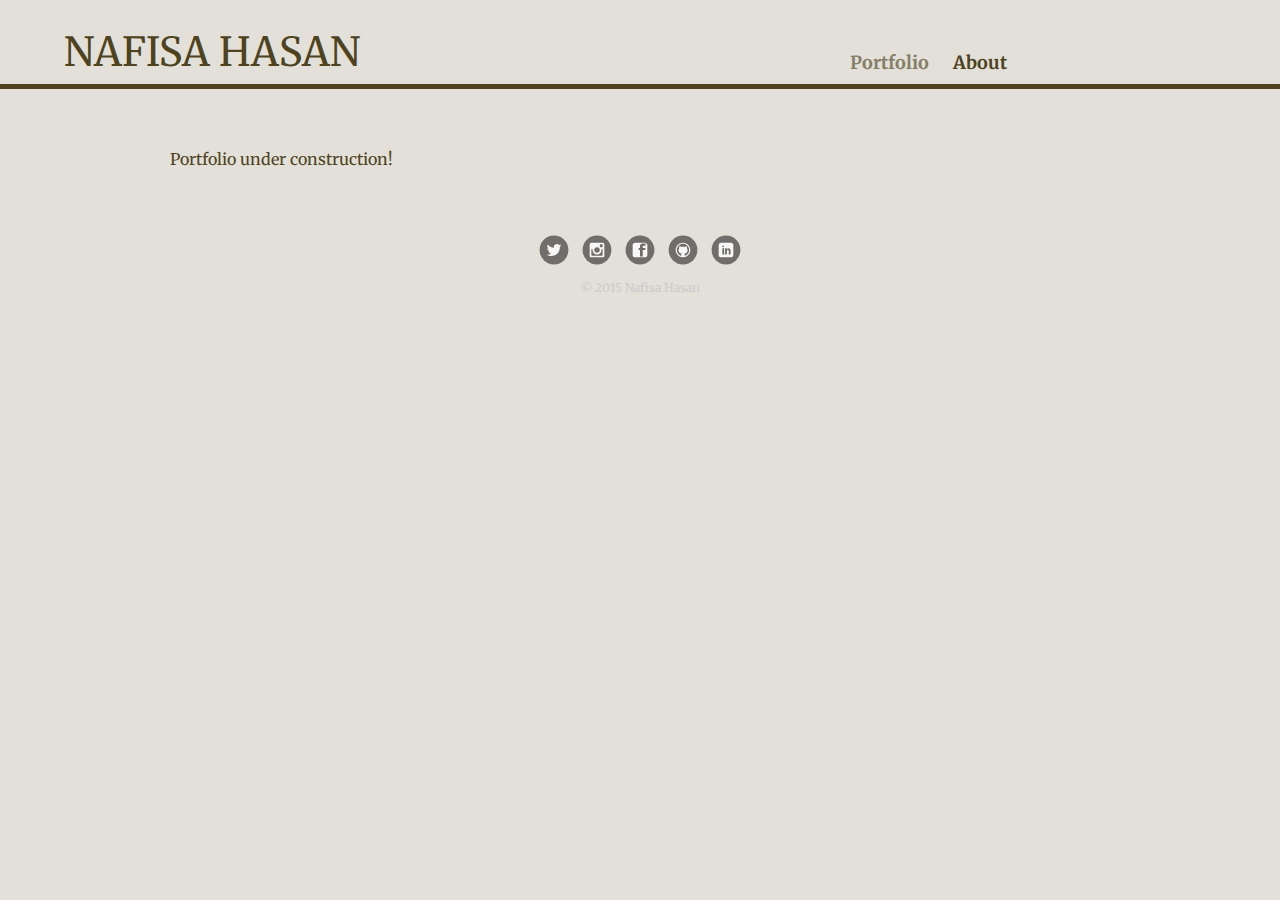
==== index.html @ 4e42acb0 "Personal Website" ====
<!DOCTYPE html>
<html>
	<head>
		<meta charset="utf-8">
		<title>Nafisa Hasan</title>
		<link rel="stylesheet" href="css/normalize.css">
		<link href='http://fonts.googleapis.com/css?family=Merriweather' rel='stylesheet' type='text/css'>
		<link rel="stylesheet" href="css/main.css">
		<link rel="stylesheet" href="css/responsive.css">
		<meta name="viewport" content="width=device-width, initial-scale=1.0">
	</head>
	<body>
		<header>
			<a href="index.html" id="logo">
				<h1>NAFISA HASAN</h1>
			</a>
			<nav>
				<ul>
					<li><a href="index.html" class="selected">Portfolio</a></li>
					<li><a href="about.html" class="hover-color">About</a></li>
				</ul>

			</nav>


		</header>
		<div id="wrapper">
		<section>
			<p>Portfolio under construction!</p>
		</section>
		<footer>
			<a href="http://twitter.com/ficklestt"><img src="img/twitter.svg" alt="Twitter logo" class="social-icon"></a>
			<a href="http://instagram.com/ficklest"><img src="img/instagram.svg" alt="Instagram logo" class="social-icon"></a>
			<a href="http://facebook.com/nafisahasan"><img src="img/facebook-square.svg" alt="Facebook logo" class="social-icon"></a>
			<a href="http://github.com/nafisahasan"><img src="img/github.svg" class="social-icon" alt="Github logo"></a>
			<a href="http://linkedin.com/pub/nafisa-hasan/87/929/153"><img src="img/linkedin.svg" class="social-icon" alt="Linkedin logo"></a>
			
			<p>&copy; 2015 Nafisa Hasan</p>
		</footer>
	</div>
	</body>
</html>
---- css/main.css ----
/*************** 
GENERAL
**************/

/* font for page */

body {
	font-family: 'Merriweather', serif;
}

#wrapper {
	max-width:  940px;
	margin: 0 auto;
	padding:  0 5%;
}

/* links */

a {
	text-decoration: none;
	color: #716D6A;
}

img {
	max-width: 100%;
}


h3 {
	margin: 0 0 1em 0;
}

ul  {
	list-style: none;
}


/*************** 
HEADING
**************/

header {
	float: left;
	margin: 0 0 30px 0;
	padding: 5px 0 0 0;
	width: 100%;
}

#logo {
	margin: 0;
	text-align: center;
}

h1 {
  font-family: 'Merriweather', sans-serif;
  margin: 15px 0;
  font-size: 1.75em;
  font-weight: normal;
  line-height: 0.8em;
}


/*************** 
NAVIGATION
**************/

nav {
  text-align: center;
  padding: 10px 0;
  margin: 20px 0 0;
}

nav ul {
	list-style:  none;
	margin: 0 10px;
	padding: 0;

}

nav li {
	display: inline-block;

}

nav a {
	font-weight: bold;
	padding: 15px 10px;
}

/*************** 
FOOTER
**************/

footer {
  font-size: 0.75em;
  text-align: center;
  clear: both;
  padding-top: 50px;
  color: #ccc; 
}

.social-icon {
	width: 50px;
	height: 30px;
	margin: 0 -5px;
}

img.social-icon:hover {
	opacity: 0.6;
	filter: alpha (opacity=60); /* FOR IE8 AND EARLIER*/

}



/*************** 
PAGE: ABOUT - ask Duno about this
**************/



.profile-photo {
	display: block;
	max-width: 150px;
	margin: 0 auto 30px;
	border-radius: 100%;

}

/*************** 
PAGE: ABOUT - Contact details
**************/


.contact-section {
	list-style: none;
	padding: 0;
	margin: 0;
	font-size: 0.9em;
}

.contact-section a {
	display: block;
	min-height: 20px;
	background-repeat: no-repeat;
	background-size: 20px 20px;
	padding: 0 0 0 30px;
	margin: 0 0 10px;

}

.contact-section li.mail a {
	background-image: url('../img/mail.png');
}

.contact-section li.twitter a {
	background-image: url('../img/twitter.png');
}

.contact-skills {
	padding: 0;

}

.skills {
	width: 20px;
	height: 15px;

}



/*************** 
COLORS
**************/

body {
	background-color: #e2e0d9;
	color: #4e431e;
}


header {
	background: #e2e0d9;
	border-color: #ccc8bc;
}


/* logo text */
h1 {
	color: #4e431e;
}


/* nav */
nav {
	background: #e2e0d9;
}

/* nav links*/
nav a, nav a:visited {
	color: #4e431e;

}

/* selected nav links*/
nav a.selected, nav a:hover {
	color: #847E67;

}
---- css/responsive.css ----
@media screen and (min-width: 660px) {
  /*************** 
  HEADER
  **************/
  nav {
    background: none;
    float: right;
    font-size: 1.125em;
    margin-right: 5%;
    width: 45%;
  }
  
  #logo {
    float: left;
    margin-left: 5%;
    text-align: left;
    width: 45%;
  }
  
  h1 {
    font-size: 2.5em;
  }
  
  header {
    border-bottom: 5px solid #4e431e;;
    margin-bottom: 60px;
  }
}
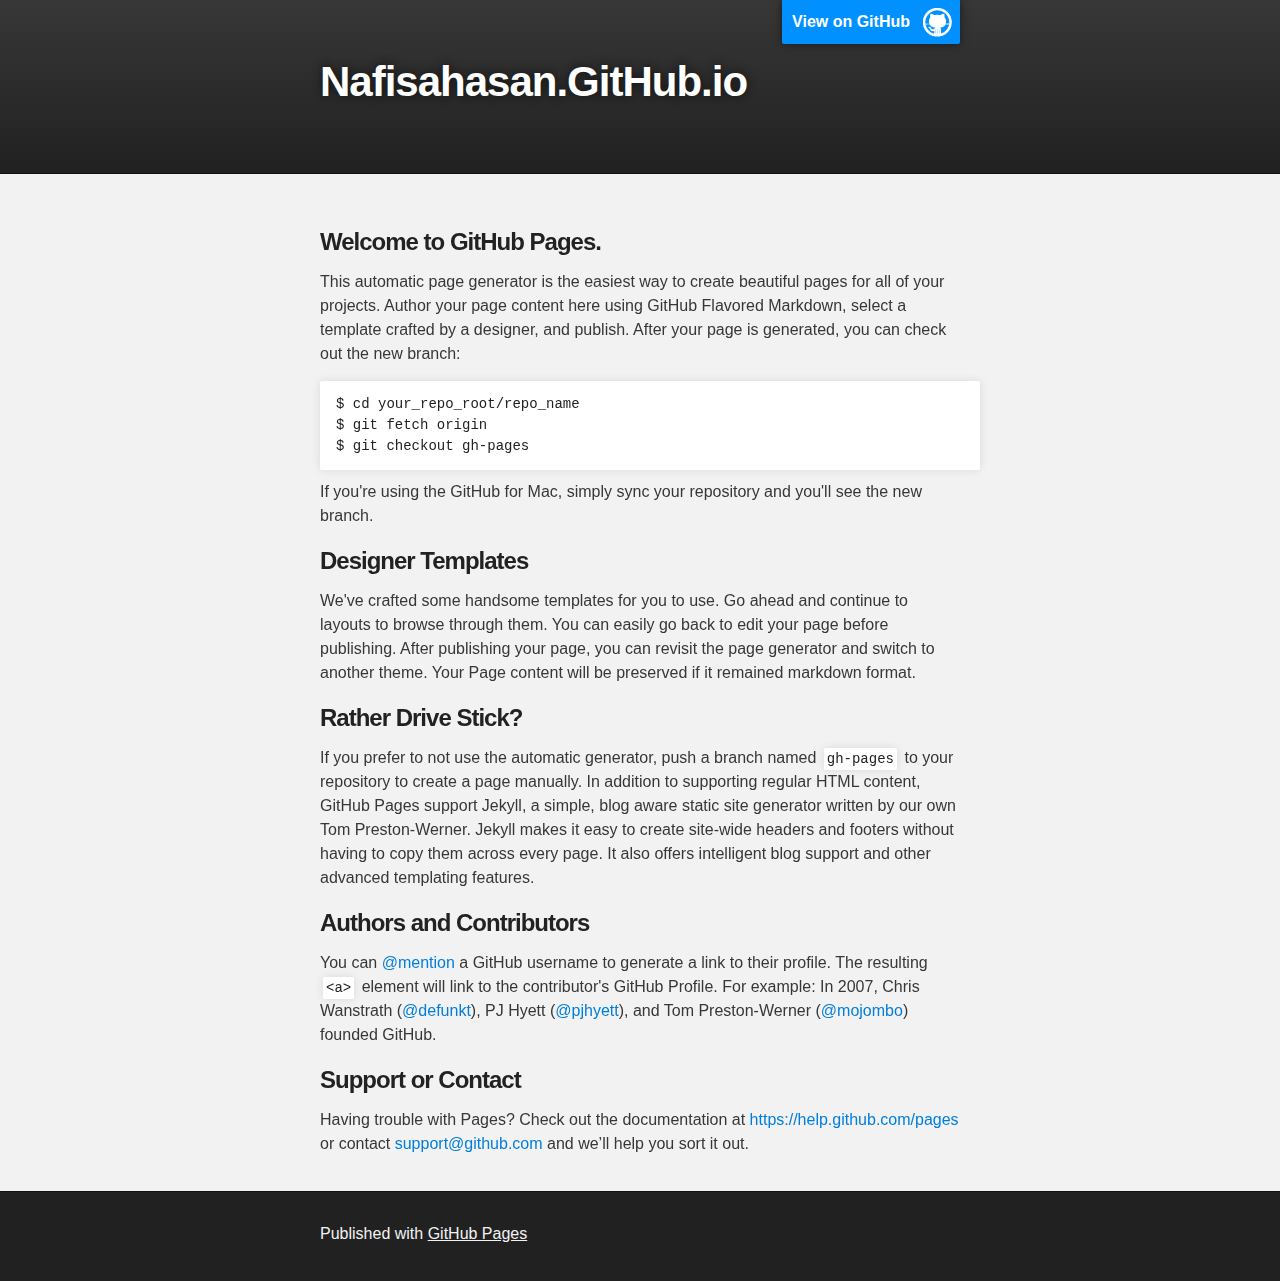
==== commit 76871fd3: "Replace master branch with page content via GitHub" ====
--- a/index.html
+++ b/index.html
@@ -1,42 +1,74 @@
 <!DOCTYPE html>
 <html>
-	<head>
-		<meta charset="utf-8">
-		<title>Nafisa Hasan</title>
-		<link rel="stylesheet" href="css/normalize.css">
-		<link href='http://fonts.googleapis.com/css?family=Merriweather' rel='stylesheet' type='text/css'>
-		<link rel="stylesheet" href="css/main.css">
-		<link rel="stylesheet" href="css/responsive.css">
-		<meta name="viewport" content="width=device-width, initial-scale=1.0">
-	</head>
-	<body>
-		<header>
-			<a href="index.html" id="logo">
-				<h1>NAFISA HASAN</h1>
-			</a>
-			<nav>
-				<ul>
-					<li><a href="index.html" class="selected">Portfolio</a></li>
-					<li><a href="about.html" class="hover-color">About</a></li>
-				</ul>
 
-			</nav>
+  <head>
+    <meta charset='utf-8'>
+    <meta http-equiv="X-UA-Compatible" content="chrome=1">
+    <meta name="description" content="Nafisahasan.GitHub.io : ">
 
+    <link rel="stylesheet" type="text/css" media="screen" href="stylesheets/stylesheet.css">
 
-		</header>
-		<div id="wrapper">
-		<section>
-			<p>Portfolio under construction!</p>
-		</section>
-		<footer>
-			<a href="http://twitter.com/ficklestt"><img src="img/twitter.svg" alt="Twitter logo" class="social-icon"></a>
-			<a href="http://instagram.com/ficklest"><img src="img/instagram.svg" alt="Instagram logo" class="social-icon"></a>
-			<a href="http://facebook.com/nafisahasan"><img src="img/facebook-square.svg" alt="Facebook logo" class="social-icon"></a>
-			<a href="http://github.com/nafisahasan"><img src="img/github.svg" class="social-icon" alt="Github logo"></a>
-			<a href="http://linkedin.com/pub/nafisa-hasan/87/929/153"><img src="img/linkedin.svg" class="social-icon" alt="Linkedin logo"></a>
-			
-			<p>&copy; 2015 Nafisa Hasan</p>
-		</footer>
-	</div>
-	</body>
+    <title>Nafisahasan.GitHub.io</title>
+  </head>
+
+  <body>
+
+    <!-- HEADER -->
+    <div id="header_wrap" class="outer">
+        <header class="inner">
+          <a id="forkme_banner" href="https://github.com/nafisahasan">View on GitHub</a>
+
+          <h1 id="project_title">Nafisahasan.GitHub.io</h1>
+          <h2 id="project_tagline"></h2>
+
+        </header>
+    </div>
+
+    <!-- MAIN CONTENT -->
+    <div id="main_content_wrap" class="outer">
+      <section id="main_content" class="inner">
+        <h3>
+<a id="welcome-to-github-pages" class="anchor" href="#welcome-to-github-pages" aria-hidden="true"><span class="octicon octicon-link"></span></a>Welcome to GitHub Pages.</h3>
+
+<p>This automatic page generator is the easiest way to create beautiful pages for all of your projects. Author your page content here using GitHub Flavored Markdown, select a template crafted by a designer, and publish. After your page is generated, you can check out the new branch:</p>
+
+<pre><code>$ cd your_repo_root/repo_name
+$ git fetch origin
+$ git checkout gh-pages
+</code></pre>
+
+<p>If you're using the GitHub for Mac, simply sync your repository and you'll see the new branch.</p>
+
+<h3>
+<a id="designer-templates" class="anchor" href="#designer-templates" aria-hidden="true"><span class="octicon octicon-link"></span></a>Designer Templates</h3>
+
+<p>We've crafted some handsome templates for you to use. Go ahead and continue to layouts to browse through them. You can easily go back to edit your page before publishing. After publishing your page, you can revisit the page generator and switch to another theme. Your Page content will be preserved if it remained markdown format.</p>
+
+<h3>
+<a id="rather-drive-stick" class="anchor" href="#rather-drive-stick" aria-hidden="true"><span class="octicon octicon-link"></span></a>Rather Drive Stick?</h3>
+
+<p>If you prefer to not use the automatic generator, push a branch named <code>gh-pages</code> to your repository to create a page manually. In addition to supporting regular HTML content, GitHub Pages support Jekyll, a simple, blog aware static site generator written by our own Tom Preston-Werner. Jekyll makes it easy to create site-wide headers and footers without having to copy them across every page. It also offers intelligent blog support and other advanced templating features.</p>
+
+<h3>
+<a id="authors-and-contributors" class="anchor" href="#authors-and-contributors" aria-hidden="true"><span class="octicon octicon-link"></span></a>Authors and Contributors</h3>
+
+<p>You can <a href="https://github.com/blog/821" class="user-mention">@mention</a> a GitHub username to generate a link to their profile. The resulting <code>&lt;a&gt;</code> element will link to the contributor's GitHub Profile. For example: In 2007, Chris Wanstrath (<a href="https://github.com/defunkt" class="user-mention">@defunkt</a>), PJ Hyett (<a href="https://github.com/pjhyett" class="user-mention">@pjhyett</a>), and Tom Preston-Werner (<a href="https://github.com/mojombo" class="user-mention">@mojombo</a>) founded GitHub.</p>
+
+<h3>
+<a id="support-or-contact" class="anchor" href="#support-or-contact" aria-hidden="true"><span class="octicon octicon-link"></span></a>Support or Contact</h3>
+
+<p>Having trouble with Pages? Check out the documentation at <a href="https://help.github.com/pages">https://help.github.com/pages</a> or contact <a href="mailto:support@github.com">support@github.com</a> and we’ll help you sort it out.</p>
+      </section>
+    </div>
+
+    <!-- FOOTER  -->
+    <div id="footer_wrap" class="outer">
+      <footer class="inner">
+        <p>Published with <a href="https://pages.github.com">GitHub Pages</a></p>
+      </footer>
+    </div>
+
+    
+
+  </body>
 </html>
--- a/stylesheets/stylesheet.css
+++ b/stylesheets/stylesheet.css
@@ -0,0 +1,425 @@
+/*******************************************************************************
+Slate Theme for GitHub Pages
+by Jason Costello, @jsncostello
+*******************************************************************************/
+
+@import url(github-light.css);
+
+/*******************************************************************************
+MeyerWeb Reset
+*******************************************************************************/
+
+html, body, div, span, applet, object, iframe,
+h1, h2, h3, h4, h5, h6, p, blockquote, pre,
+a, abbr, acronym, address, big, cite, code,
+del, dfn, em, img, ins, kbd, q, s, samp,
+small, strike, strong, sub, sup, tt, var,
+b, u, i, center,
+dl, dt, dd, ol, ul, li,
+fieldset, form, label, legend,
+table, caption, tbody, tfoot, thead, tr, th, td,
+article, aside, canvas, details, embed,
+figure, figcaption, footer, header, hgroup,
+menu, nav, output, ruby, section, summary,
+time, mark, audio, video {
+  margin: 0;
+  padding: 0;
+  border: 0;
+  font: inherit;
+  vertical-align: baseline;
+}
+
+/* HTML5 display-role reset for older browsers */
+article, aside, details, figcaption, figure,
+footer, header, hgroup, menu, nav, section {
+  display: block;
+}
+
+ol, ul {
+  list-style: none;
+}
+
+table {
+  border-collapse: collapse;
+  border-spacing: 0;
+}
+
+/*******************************************************************************
+Theme Styles
+*******************************************************************************/
+
+body {
+  box-sizing: border-box;
+  color:#373737;
+  background: #212121;
+  font-size: 16px;
+  font-family: 'Myriad Pro', Calibri, Helvetica, Arial, sans-serif;
+  line-height: 1.5;
+  -webkit-font-smoothing: antialiased;
+}
+
+h1, h2, h3, h4, h5, h6 {
+  margin: 10px 0;
+  font-weight: 700;
+  color:#222222;
+  font-family: 'Lucida Grande', 'Calibri', Helvetica, Arial, sans-serif;
+  letter-spacing: -1px;
+}
+
+h1 {
+  font-size: 36px;
+  font-weight: 700;
+}
+
+h2 {
+  padding-bottom: 10px;
+  font-size: 32px;
+  background: url('../images/bg_hr.png') repeat-x bottom;
+}
+
+h3 {
+  font-size: 24px;
+}
+
+h4 {
+  font-size: 21px;
+}
+
+h5 {
+  font-size: 18px;
+}
+
+h6 {
+  font-size: 16px;
+}
+
+p {
+  margin: 10px 0 15px 0;
+}
+
+footer p {
+  color: #f2f2f2;
+}
+
+a {
+  text-decoration: none;
+  color: #007edf;
+  text-shadow: none;
+
+  transition: color 0.5s ease;
+  transition: text-shadow 0.5s ease;
+  -webkit-transition: color 0.5s ease;
+  -webkit-transition: text-shadow 0.5s ease;
+  -moz-transition: color 0.5s ease;
+  -moz-transition: text-shadow 0.5s ease;
+  -o-transition: color 0.5s ease;
+  -o-transition: text-shadow 0.5s ease;
+  -ms-transition: color 0.5s ease;
+  -ms-transition: text-shadow 0.5s ease;
+}
+
+a:hover, a:focus {text-decoration: underline;}
+
+footer a {
+  color: #F2F2F2;
+  text-decoration: underline;
+}
+
+em {
+  font-style: italic;
+}
+
+strong {
+  font-weight: bold;
+}
+
+img {
+  position: relative;
+  margin: 0 auto;
+  max-width: 739px;
+  padding: 5px;
+  margin: 10px 0 10px 0;
+  border: 1px solid #ebebeb;
+
+  box-shadow: 0 0 5px #ebebeb;
+  -webkit-box-shadow: 0 0 5px #ebebeb;
+  -moz-box-shadow: 0 0 5px #ebebeb;
+  -o-box-shadow: 0 0 5px #ebebeb;
+  -ms-box-shadow: 0 0 5px #ebebeb;
+}
+
+p img {
+  display: inline;
+  margin: 0;
+  padding: 0;
+  vertical-align: middle;
+  text-align: center;
+  border: none;
+}
+
+pre, code {
+  width: 100%;
+  color: #222;
+  background-color: #fff;
+
+  font-family: Monaco, "Bitstream Vera Sans Mono", "Lucida Console", Terminal, monospace;
+  font-size: 14px;
+
+  border-radius: 2px;
+  -moz-border-radius: 2px;
+  -webkit-border-radius: 2px;
+}
+
+pre {
+  width: 100%;
+  padding: 10px;
+  box-shadow: 0 0 10px rgba(0,0,0,.1);
+  overflow: auto;
+}
+
+code {
+  padding: 3px;
+  margin: 0 3px;
+  box-shadow: 0 0 10px rgba(0,0,0,.1);
+}
+
+pre code {
+  display: block;
+  box-shadow: none;
+}
+
+blockquote {
+  color: #666;
+  margin-bottom: 20px;
+  padding: 0 0 0 20px;
+  border-left: 3px solid #bbb;
+}
+
+
+ul, ol, dl {
+  margin-bottom: 15px
+}
+
+ul {
+  list-style-position: inside;
+  list-style: disc;
+  padding-left: 20px;
+}
+
+ol {
+  list-style-position: inside;
+  list-style: decimal;
+  padding-left: 20px;
+}
+
+dl dt {
+  font-weight: bold;
+}
+
+dl dd {
+  padding-left: 20px;
+  font-style: italic;
+}
+
+dl p {
+  padding-left: 20px;
+  font-style: italic;
+}
+
+hr {
+  height: 1px;
+  margin-bottom: 5px;
+  border: none;
+  background: url('../images/bg_hr.png') repeat-x center;
+}
+
+table {
+  border: 1px solid #373737;
+  margin-bottom: 20px;
+  text-align: left;
+ }
+
+th {
+  font-family: 'Lucida Grande', 'Helvetica Neue', Helvetica, Arial, sans-serif;
+  padding: 10px;
+  background: #373737;
+  color: #fff;
+ }
+
+td {
+  padding: 10px;
+  border: 1px solid #373737;
+ }
+
+form {
+  background: #f2f2f2;
+  padding: 20px;
+}
+
+/*******************************************************************************
+Full-Width Styles
+*******************************************************************************/
+
+.outer {
+  width: 100%;
+}
+
+.inner {
+  position: relative;
+  max-width: 640px;
+  padding: 20px 10px;
+  margin: 0 auto;
+}
+
+#forkme_banner {
+  display: block;
+  position: absolute;
+  top:0;
+  right: 10px;
+  z-index: 10;
+  padding: 10px 50px 10px 10px;
+  color: #fff;
+  background: url('../images/blacktocat.png') #0090ff no-repeat 95% 50%;
+  font-weight: 700;
+  box-shadow: 0 0 10px rgba(0,0,0,.5);
+  border-bottom-left-radius: 2px;
+  border-bottom-right-radius: 2px;
+}
+
+#header_wrap {
+  background: #212121;
+  background: -moz-linear-gradient(top, #373737, #212121);
+  background: -webkit-linear-gradient(top, #373737, #212121);
+  background: -ms-linear-gradient(top, #373737, #212121);
+  background: -o-linear-gradient(top, #373737, #212121);
+  background: linear-gradient(top, #373737, #212121);
+}
+
+#header_wrap .inner {
+  padding: 50px 10px 30px 10px;
+}
+
+#project_title {
+  margin: 0;
+  color: #fff;
+  font-size: 42px;
+  font-weight: 700;
+  text-shadow: #111 0px 0px 10px;
+}
+
+#project_tagline {
+  color: #fff;
+  font-size: 24px;
+  font-weight: 300;
+  background: none;
+  text-shadow: #111 0px 0px 10px;
+}
+
+#downloads {
+  position: absolute;
+  width: 210px;
+  z-index: 10;
+  bottom: -40px;
+  right: 0;
+  height: 70px;
+  background: url('../images/icon_download.png') no-repeat 0% 90%;
+}
+
+.zip_download_link {
+  display: block;
+  float: right;
+  width: 90px;
+  height:70px;
+  text-indent: -5000px;
+  overflow: hidden;
+  background: url(../images/sprite_download.png) no-repeat bottom left;
+}
+
+.tar_download_link {
+  display: block;
+  float: right;
+  width: 90px;
+  height:70px;
+  text-indent: -5000px;
+  overflow: hidden;
+  background: url(../images/sprite_download.png) no-repeat bottom right;
+  margin-left: 10px;
+}
+
+.zip_download_link:hover {
+  background: url(../images/sprite_download.png) no-repeat top left;
+}
+
+.tar_download_link:hover {
+  background: url(../images/sprite_download.png) no-repeat top right;
+}
+
+#main_content_wrap {
+  background: #f2f2f2;
+  border-top: 1px solid #111;
+  border-bottom: 1px solid #111;
+}
+
+#main_content {
+  padding-top: 40px;
+}
+
+#footer_wrap {
+  background: #212121;
+}
+
+
+
+/*******************************************************************************
+Small Device Styles
+*******************************************************************************/
+
+@media screen and (max-width: 480px) {
+  body {
+    font-size:14px;
+  }
+
+  #downloads {
+    display: none;
+  }
+
+  .inner {
+    min-width: 320px;
+    max-width: 480px;
+  }
+
+  #project_title {
+  font-size: 32px;
+  }
+
+  h1 {
+    font-size: 28px;
+  }
+
+  h2 {
+    font-size: 24px;
+  }
+
+  h3 {
+    font-size: 21px;
+  }
+
+  h4 {
+    font-size: 18px;
+  }
+
+  h5 {
+    font-size: 14px;
+  }
+
+  h6 {
+    font-size: 12px;
+  }
+
+  code, pre {
+    min-width: 320px;
+    max-width: 480px;
+    font-size: 11px;
+  }
+
+}
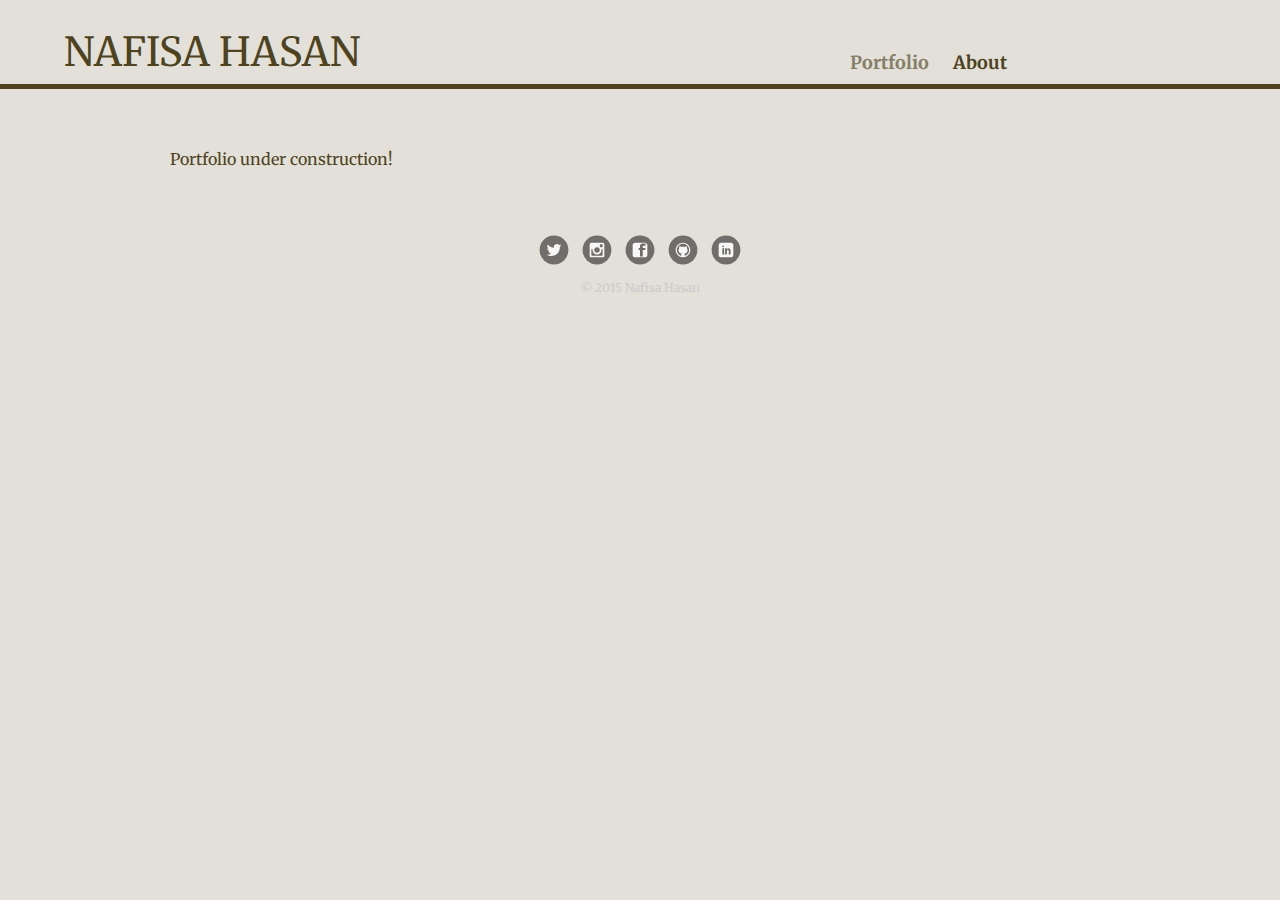
==== commit 645771f8: "Update to index.html" ====
--- a/index.html
+++ b/index.html
@@ -1,74 +1,42 @@
 <!DOCTYPE html>
 <html>
+	<head>
+		<meta charset="utf-8">
+		<title>Nafisa Hasan</title>
+		<link rel="stylesheet" href="css/normalize.css">
+		<link href='http://fonts.googleapis.com/css?family=Merriweather' rel='stylesheet' type='text/css'>
+		<link rel="stylesheet" href="css/main.css">
+		<link rel="stylesheet" href="css/responsive.css">
+		<meta name="viewport" content="width=device-width, initial-scale=1.0">
+	</head>
+	<body>
+		<header>
+			<a href="index.html" id="logo">
+				<h1>NAFISA HASAN</h1>
+			</a>
+			<nav>
+				<ul>
+					<li><a href="index.html" class="selected">Portfolio</a></li>
+					<li><a href="about.html" class="hover-color">About</a></li>
+				</ul>
 
-  <head>
-    <meta charset='utf-8'>
-    <meta http-equiv="X-UA-Compatible" content="chrome=1">
-    <meta name="description" content="Nafisahasan.GitHub.io : ">
+			</nav>
 
-    <link rel="stylesheet" type="text/css" media="screen" href="stylesheets/stylesheet.css">
 
-    <title>Nafisahasan.GitHub.io</title>
-  </head>
-
-  <body>
-
-    <!-- HEADER -->
-    <div id="header_wrap" class="outer">
-        <header class="inner">
-          <a id="forkme_banner" href="https://github.com/nafisahasan">View on GitHub</a>
-
-          <h1 id="project_title">Nafisahasan.GitHub.io</h1>
-          <h2 id="project_tagline"></h2>
-
-        </header>
-    </div>
-
-    <!-- MAIN CONTENT -->
-    <div id="main_content_wrap" class="outer">
-      <section id="main_content" class="inner">
-        <h3>
-<a id="welcome-to-github-pages" class="anchor" href="#welcome-to-github-pages" aria-hidden="true"><span class="octicon octicon-link"></span></a>Welcome to GitHub Pages.</h3>
-
-<p>This automatic page generator is the easiest way to create beautiful pages for all of your projects. Author your page content here using GitHub Flavored Markdown, select a template crafted by a designer, and publish. After your page is generated, you can check out the new branch:</p>
-
-<pre><code>$ cd your_repo_root/repo_name
-$ git fetch origin
-$ git checkout gh-pages
-</code></pre>
-
-<p>If you're using the GitHub for Mac, simply sync your repository and you'll see the new branch.</p>
-
-<h3>
-<a id="designer-templates" class="anchor" href="#designer-templates" aria-hidden="true"><span class="octicon octicon-link"></span></a>Designer Templates</h3>
-
-<p>We've crafted some handsome templates for you to use. Go ahead and continue to layouts to browse through them. You can easily go back to edit your page before publishing. After publishing your page, you can revisit the page generator and switch to another theme. Your Page content will be preserved if it remained markdown format.</p>
-
-<h3>
-<a id="rather-drive-stick" class="anchor" href="#rather-drive-stick" aria-hidden="true"><span class="octicon octicon-link"></span></a>Rather Drive Stick?</h3>
-
-<p>If you prefer to not use the automatic generator, push a branch named <code>gh-pages</code> to your repository to create a page manually. In addition to supporting regular HTML content, GitHub Pages support Jekyll, a simple, blog aware static site generator written by our own Tom Preston-Werner. Jekyll makes it easy to create site-wide headers and footers without having to copy them across every page. It also offers intelligent blog support and other advanced templating features.</p>
-
-<h3>
-<a id="authors-and-contributors" class="anchor" href="#authors-and-contributors" aria-hidden="true"><span class="octicon octicon-link"></span></a>Authors and Contributors</h3>
-
-<p>You can <a href="https://github.com/blog/821" class="user-mention">@mention</a> a GitHub username to generate a link to their profile. The resulting <code>&lt;a&gt;</code> element will link to the contributor's GitHub Profile. For example: In 2007, Chris Wanstrath (<a href="https://github.com/defunkt" class="user-mention">@defunkt</a>), PJ Hyett (<a href="https://github.com/pjhyett" class="user-mention">@pjhyett</a>), and Tom Preston-Werner (<a href="https://github.com/mojombo" class="user-mention">@mojombo</a>) founded GitHub.</p>
-
-<h3>
-<a id="support-or-contact" class="anchor" href="#support-or-contact" aria-hidden="true"><span class="octicon octicon-link"></span></a>Support or Contact</h3>
-
-<p>Having trouble with Pages? Check out the documentation at <a href="https://help.github.com/pages">https://help.github.com/pages</a> or contact <a href="mailto:support@github.com">support@github.com</a> and we’ll help you sort it out.</p>
-      </section>
-    </div>
-
-    <!-- FOOTER  -->
-    <div id="footer_wrap" class="outer">
-      <footer class="inner">
-        <p>Published with <a href="https://pages.github.com">GitHub Pages</a></p>
-      </footer>
-    </div>
-
-    
-
-  </body>
+		</header>
+		<div id="wrapper">
+		<section>
+			<p>Portfolio under construction!</p>
+		</section>
+		<footer>
+			<a href="http://twitter.com/ficklestt"><img src="img/twitter.svg" alt="Twitter logo" class="social-icon"></a>
+			<a href="http://instagram.com/ficklest"><img src="img/instagram.svg" alt="Instagram logo" class="social-icon"></a>
+			<a href="http://facebook.com/nafisahasan"><img src="img/facebook-square.svg" alt="Facebook logo" class="social-icon"></a>
+			<a href="http://github.com/nafisahasan"><img src="img/github.svg" class="social-icon" alt="Github logo"></a>
+			<a href="http://linkedin.com/pub/nafisa-hasan/87/929/153"><img src="img/linkedin.svg" class="social-icon" alt="Linkedin logo"></a>
+			
+			<p>&copy; 2015 Nafisa Hasan</p>
+		</footer>
+	</div>
+	</body>
 </html>
--- a/css/main.css
+++ b/css/main.css
@@ -0,0 +1,215 @@
+/*************** 
+GENERAL
+**************/
+
+/* font for page */
+
+body {
+	font-family: 'Merriweather', serif;
+}
+
+#wrapper {
+	max-width:  940px;
+	margin: 0 auto;
+	padding:  0 5%;
+}
+
+/* links */
+
+a {
+	text-decoration: none;
+	color: #716D6A;
+}
+
+img {
+	max-width: 100%;
+}
+
+
+h3 {
+	margin: 0 0 1em 0;
+}
+
+ul  {
+	list-style: none;
+}
+
+
+/*************** 
+HEADING
+**************/
+
+header {
+	float: left;
+	margin: 0 0 30px 0;
+	padding: 5px 0 0 0;
+	width: 100%;
+}
+
+#logo {
+	margin: 0;
+	text-align: center;
+}
+
+h1 {
+  font-family: 'Merriweather', sans-serif;
+  margin: 15px 0;
+  font-size: 1.75em;
+  font-weight: normal;
+  line-height: 0.8em;
+}
+
+
+/*************** 
+NAVIGATION
+**************/
+
+nav {
+  text-align: center;
+  padding: 10px 0;
+  margin: 20px 0 0;
+}
+
+nav ul {
+	list-style:  none;
+	margin: 0 10px;
+	padding: 0;
+
+}
+
+nav li {
+	display: inline-block;
+
+}
+
+nav a {
+	font-weight: bold;
+	padding: 15px 10px;
+}
+
+/*************** 
+FOOTER
+**************/
+
+footer {
+  font-size: 0.75em;
+  text-align: center;
+  clear: both;
+  padding-top: 50px;
+  color: #ccc; 
+}
+
+.social-icon {
+	width: 50px;
+	height: 30px;
+	margin: 0 -5px;
+}
+
+img.social-icon:hover {
+	opacity: 0.6;
+	filter: alpha (opacity=60); /* FOR IE8 AND EARLIER*/
+
+}
+
+
+
+/*************** 
+PAGE: ABOUT - ask Duno about this
+**************/
+
+
+
+.profile-photo {
+	display: block;
+	max-width: 150px;
+	margin: 0 auto 30px;
+	border-radius: 100%;
+
+}
+
+/*************** 
+PAGE: ABOUT - Contact details
+**************/
+
+
+.contact-section {
+	list-style: none;
+	padding: 0;
+	margin: 0;
+	font-size: 0.9em;
+}
+
+.contact-section a {
+	display: block;
+	min-height: 20px;
+	background-repeat: no-repeat;
+	background-size: 20px 20px;
+	padding: 0 0 0 30px;
+	margin: 0 0 10px;
+
+}
+
+.contact-section li.mail a {
+	background-image: url('../img/mail.png');
+}
+
+.contact-section li.twitter a {
+	background-image: url('../img/twitter.png');
+}
+
+.contact-skills {
+	padding: 0;
+
+}
+
+.skills {
+	width: 20px;
+	height: 15px;
+
+}
+
+
+
+/*************** 
+COLORS
+**************/
+
+body {
+	background-color: #e2e0d9;
+	color: #4e431e;
+}
+
+
+header {
+	background: #e2e0d9;
+	border-color: #ccc8bc;
+}
+
+
+/* logo text */
+h1 {
+	color: #4e431e;
+}
+
+
+/* nav */
+nav {
+	background: #e2e0d9;
+}
+
+/* nav links*/
+nav a, nav a:visited {
+	color: #4e431e;
+
+}
+
+/* selected nav links*/
+nav a.selected, nav a:hover {
+	color: #847E67;
+
+}
+
+
+
+
+
--- a/css/responsive.css
+++ b/css/responsive.css
@@ -0,0 +1,28 @@
+@media screen and (min-width: 660px) {
+  /*************** 
+  HEADER
+  **************/
+  nav {
+    background: none;
+    float: right;
+    font-size: 1.125em;
+    margin-right: 5%;
+    width: 45%;
+  }
+  
+  #logo {
+    float: left;
+    margin-left: 5%;
+    text-align: left;
+    width: 45%;
+  }
+  
+  h1 {
+    font-size: 2.5em;
+  }
+  
+  header {
+    border-bottom: 5px solid #4e431e;;
+    margin-bottom: 60px;
+  }
+}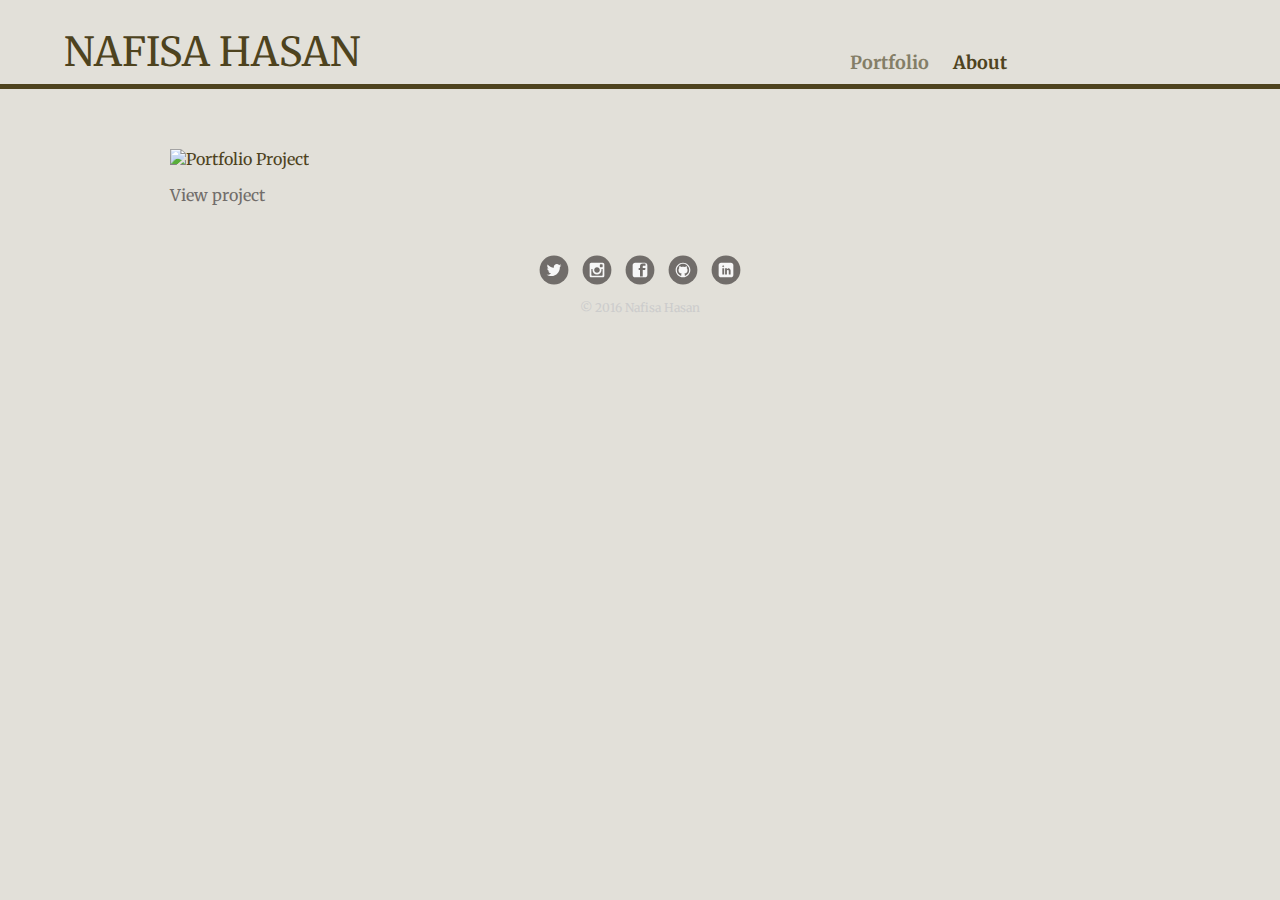
==== commit ada41e43: "Updated portfolio section." ====
--- a/index.html
+++ b/index.html
@@ -26,7 +26,13 @@
 		</header>
 		<div id="wrapper">
 		<section>
-			<p>Portfolio under construction!</p>
+		<div class="box">
+			<p><img src="img/portfolio_project_1.jpg" alt="Portfolio Project" class="portfolio_project"></p>
+			<div class="overbox">
+			<div class="title overtext button"><a href="http://alyssapupino.com">View project</a></div>
+
+			</div>
+		</div>
 		</section>
 		<footer>
 			<a href="http://twitter.com/ficklestt"><img src="img/twitter.svg" alt="Twitter logo" class="social-icon"></a>
@@ -35,7 +41,7 @@
 			<a href="http://github.com/nafisahasan"><img src="img/github.svg" class="social-icon" alt="Github logo"></a>
 			<a href="http://linkedin.com/pub/nafisa-hasan/87/929/153"><img src="img/linkedin.svg" class="social-icon" alt="Linkedin logo"></a>
 			
-			<p>&copy; 2015 Nafisa Hasan</p>
+			<p>&copy; 2016 Nafisa Hasan</p>
 		</footer>
 	</div>
 	</body>
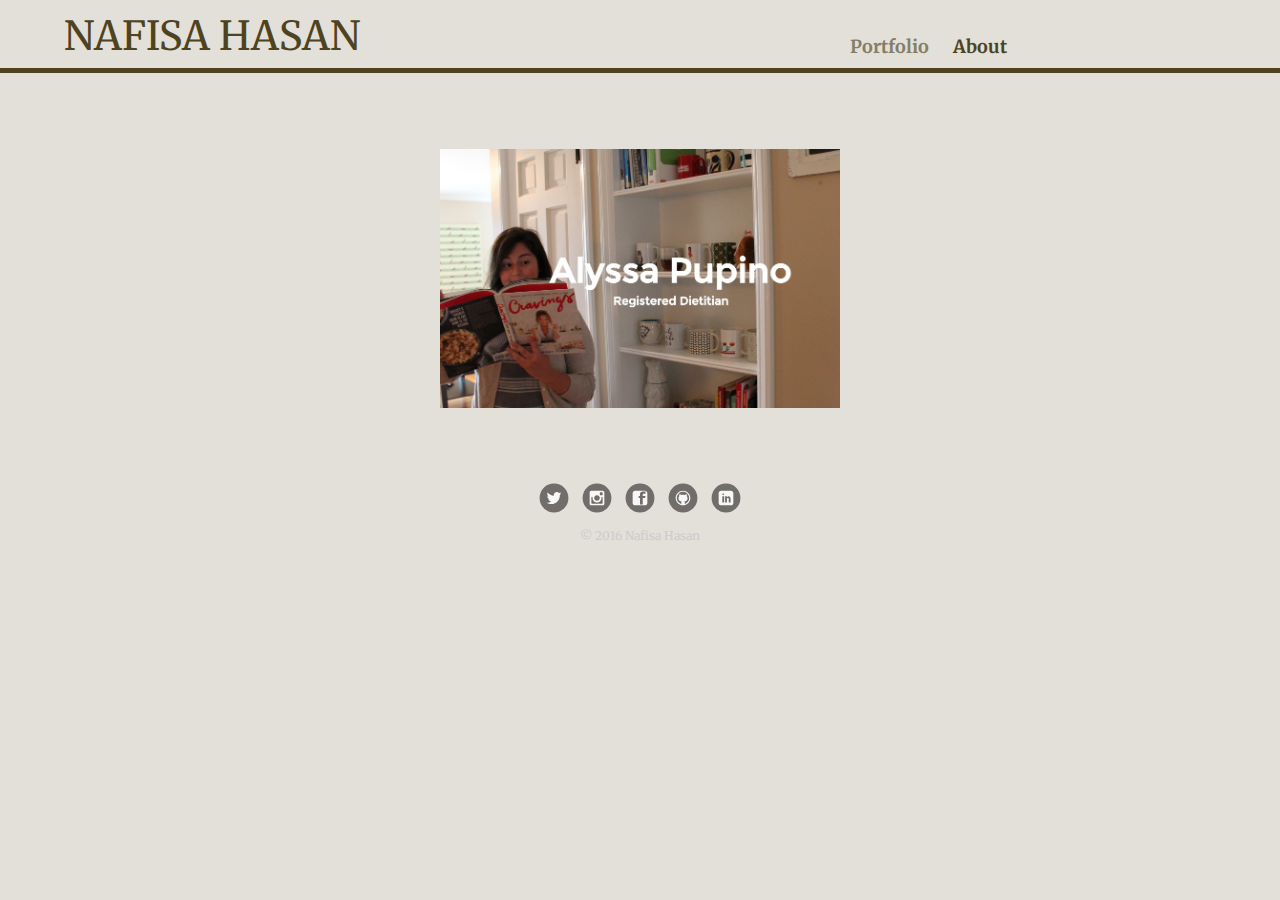
==== commit 2e39f13c: "Merging!" ====
--- a/index.html
+++ b/index.html
@@ -30,7 +30,7 @@
 			<p><img src="img/portfolio_project_1.jpg" alt="Portfolio Project" class="portfolio_project"></p>
 			<div class="overbox">
 			<div class="title overtext button"><a href="http://alyssapupino.com">View project</a></div>
-
+			<div class="title overtext button"><a href="http://darksideipsum.com">View project</a></div>
 			</div>
 		</div>
 		</section>
@@ -40,7 +40,7 @@
 			<a href="http://facebook.com/nafisahasan"><img src="img/facebook-square.svg" alt="Facebook logo" class="social-icon"></a>
 			<a href="http://github.com/nafisahasan"><img src="img/github.svg" class="social-icon" alt="Github logo"></a>
 			<a href="http://linkedin.com/pub/nafisa-hasan/87/929/153"><img src="img/linkedin.svg" class="social-icon" alt="Linkedin logo"></a>
-			
+
 			<p>&copy; 2016 Nafisa Hasan</p>
 		</footer>
 	</div>
--- a/css/main.css
+++ b/css/main.css
@@ -86,6 +86,113 @@
 	font-weight: bold;
 	padding: 15px 10px;
 }
+
+/*************** 
+PORTFOLIO
+**************/
+
+.portfolio_project:hover {
+	opacity: 0.2; 
+	filter: alpha(opacity=80);
+
+}
+
+.box {
+  cursor: pointer;
+  height: 300px;
+  position: relative;
+  overflow: hidden;
+  width: 400px;
+  margin: 0 auto;
+  
+}
+
+
+.box img {
+  position: absolute;
+  left: 0;
+  -webkit-transition: all 300ms ease-out;
+  -moz-transition: all 300ms ease-out;
+  -o-transition: all 300ms ease-out;
+  -ms-transition: all 300ms ease-out;
+  transition: all 300ms ease-out;
+  text-align: center;
+  
+}
+
+.box .button {
+  -webkit-transition: all 300ms ease-out;
+  -moz-transition: all 300ms ease-out;
+  -o-transition: all 300ms ease-out;
+  -ms-transition: all 300ms ease-out;
+  transition: all 300ms ease-out;
+  transform: translateY(40px);
+  -webkit-transform: translateY(40px);
+}
+
+.box .overtext {
+  -webkit-transition: all 300ms ease-out;
+  -moz-transition: all 300ms ease-out;
+  -o-transition: all 300ms ease-out;
+  -ms-transition: all 300ms ease-out;
+  transition: all 300ms ease-out;
+  transform: translateY(40px);
+  -webkit-transform: translateY(40px);
+
+
+}
+
+.box .title {
+  font-size: .5em;
+  text-transform: uppercase;
+  opacity: 0;
+  transition-delay: 0.1s;
+  transition-duration: 0.2s;
+  color: #000;
+}
+
+.box:hover .title,
+.box:focus .title {
+  opacity: 1;
+  transform: translateY(0px);
+  -webkit-transform: translateY(0px);
+}
+
+.button {
+	 border-color: #000;
+	 border: 2px solid;
+    color: #000;
+    padding: 13px 26px;
+    font-size: 12px;
+    text-transform: uppercase;
+    letter-spacing: 1px;
+    font-weight: 600;
+    font-style: normal;
+    display: inline-block;
+    width: auto;
+    height: auto;
+    text-align: center;
+    vertical-align: middle;
+    opacity: 1;
+    margin: 0 auto;
+    margin-top: 170px;
+    margin-bottom: 80px;
+    margin-right: 100px;
+    margin-left: 150px;
+    
+}
+
+.button:hover {
+	background: #fff;
+  color: #000;
+	transition-property: background;
+	transition-duration: 2s;
+
+}
+
+
+
+
 
 /*************** 
 FOOTER
@@ -213,3 +320,4 @@
 
 
 
+
--- a/css/responsive.css
+++ b/css/responsive.css
@@ -25,4 +25,34 @@
     border-bottom: 5px solid #4e431e;;
     margin-bottom: 60px;
   }
-}+
+
+  }
+
+  @media screen and (max-width: 440px) {
+     .box img {
+       width: 290px;
+      
+    }
+
+   .button { 
+    margin-top: 120px;
+    margin-bottom: 180px;
+    margin-right: 100px;
+    margin-left: 80px;
+  }
+
+
+    .button:hover {
+      background: #fff;
+      color: #999;
+      transition-property: background;
+      transition-duration: 1s;
+
+}
+
+
+}
+
+
+}
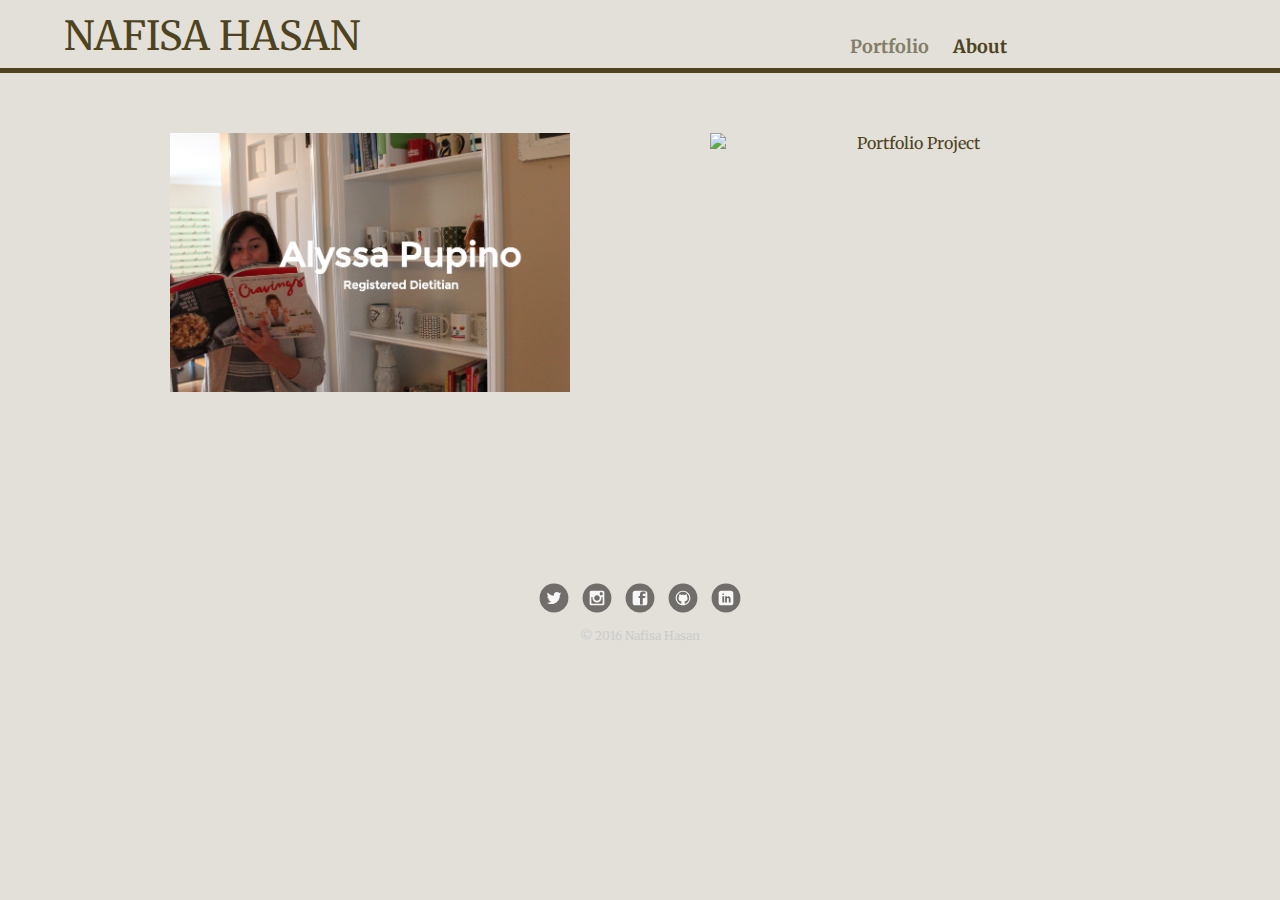
==== commit 4bb4aaea: "Merging changes g Changes to be committed:" ====
--- a/index.html
+++ b/index.html
@@ -26,11 +26,16 @@
 		</header>
 		<div id="wrapper">
 		<section>
-		<div class="box">
-			<p><img src="img/portfolio_project_1.jpg" alt="Portfolio Project" class="portfolio_project"></p>
+		<div class="box box_1">
+			<img src="img/portfolio_project_1.jpg" alt="Portfolio Project" class="portfolio_project_1">
 			<div class="overbox">
-			<div class="title overtext button"><a href="http://alyssapupino.com">View project</a></div>
-			<div class="title overtext button"><a href="http://darksideipsum.com">View project</a></div>
+				<div class="title overtext button"><a href="http://alyssapupino.com">View project</a></div>
+			</div>
+		</div>
+		<div class="box box_2">
+			<img src="img/portfolio_project_2.png" alt="Portfolio Project" class="portfolio_project_2">
+			<div class="overbox">
+				<div class="title overtext button"><a href="http://darksideipsum.com">View project</a></div>
 			</div>
 		</div>
 		</section>
--- a/css/main.css
+++ b/css/main.css
@@ -1,4 +1,4 @@
-/*************** 
+/***************
 GENERAL
 **************/
 
@@ -35,7 +35,7 @@
 }
 
 
-/*************** 
+/***************
 HEADING
 **************/
 
@@ -60,7 +60,7 @@
 }
 
 
-/*************** 
+/***************
 NAVIGATION
 **************/
 
@@ -87,26 +87,35 @@
 	padding: 15px 10px;
 }
 
-/*************** 
+/***************
 PORTFOLIO
 **************/
 
 .portfolio_project:hover {
-	opacity: 0.2; 
+	opacity: 0.2;
 	filter: alpha(opacity=80);
 
 }
 
-.box {
+.box_1 {
   cursor: pointer;
-  height: 300px;
-  position: relative;
-  overflow: hidden;
+  height: 400px;
   width: 400px;
-  margin: 0 auto;
-  
-}
-
+	margin: 0 auto;
+	position: relative;
+	overflow: hidden;
+	float: left;
+}
+
+.box_2 {
+  cursor: pointer;
+  height: 400px;
+  width: 400px;
+	margin: 0 auto;
+	position: relative;
+	overflow: hidden;
+	float: right;
+}
 
 .box img {
   position: absolute;
@@ -117,7 +126,7 @@
   -ms-transition: all 300ms ease-out;
   transition: all 300ms ease-out;
   text-align: center;
-  
+
 }
 
 .box .button {
@@ -157,6 +166,12 @@
   transform: translateY(0px);
   -webkit-transform: translateY(0px);
 }
+
+.portfolio_project_2 {
+	height: 259.33px;
+	width: 400px;
+}
+
 
 .button {
 	 border-color: #000;
@@ -179,7 +194,7 @@
     margin-bottom: 80px;
     margin-right: 100px;
     margin-left: 150px;
-    
+
 }
 
 .button:hover {
@@ -194,7 +209,7 @@
 
 
 
-/*************** 
+/***************
 FOOTER
 **************/
 
@@ -203,7 +218,7 @@
   text-align: center;
   clear: both;
   padding-top: 50px;
-  color: #ccc; 
+  color: #ccc;
 }
 
 .social-icon {
@@ -220,7 +235,7 @@
 
 
 
-/*************** 
+/***************
 PAGE: ABOUT - ask Duno about this
 **************/
 
@@ -234,7 +249,7 @@
 
 }
 
-/*************** 
+/***************
 PAGE: ABOUT - Contact details
 **************/
 
@@ -277,7 +292,7 @@
 
 
 
-/*************** 
+/***************
 COLORS
 **************/
 
@@ -315,9 +330,3 @@
 	color: #847E67;
 
 }
-
-
-
-
-
-
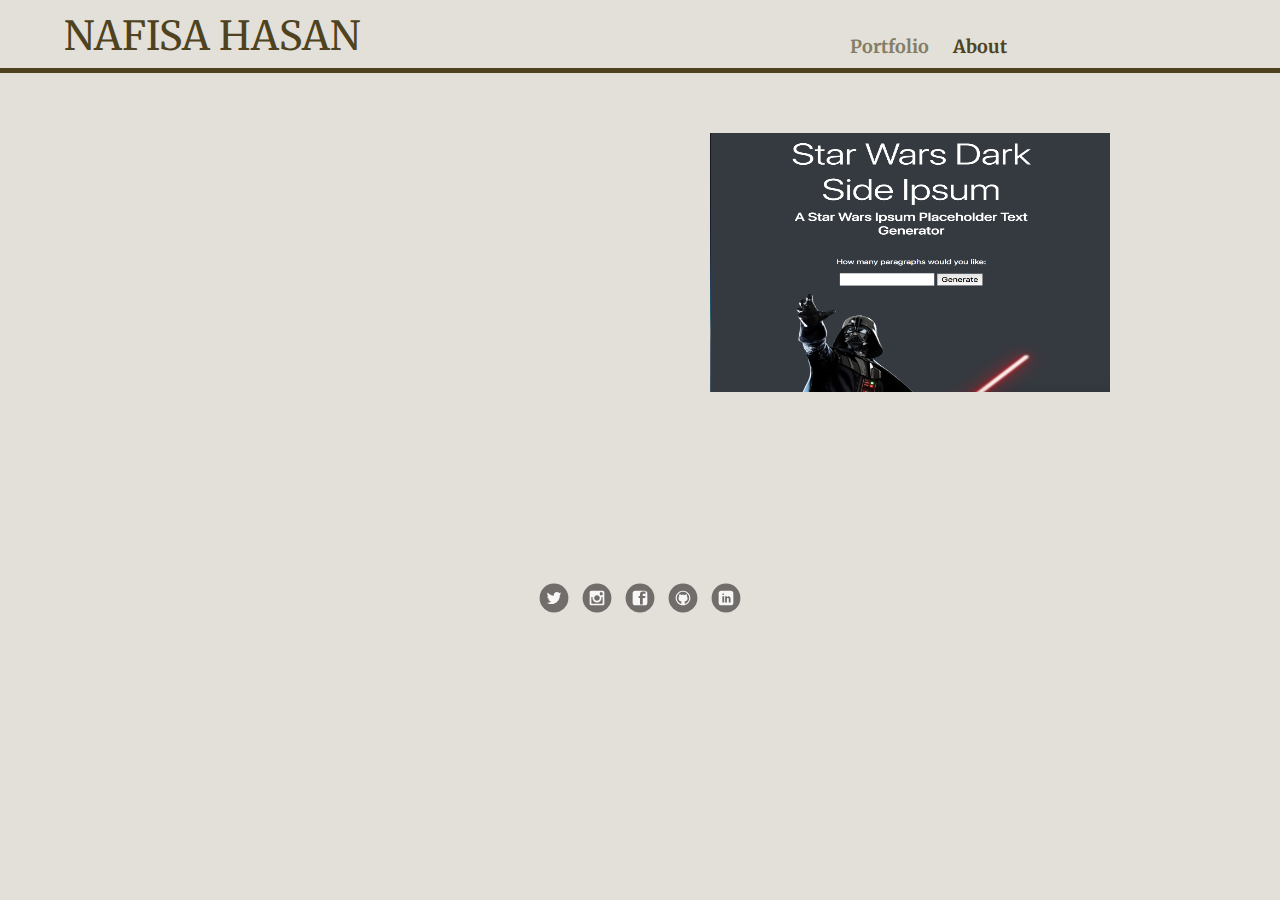
==== commit dbea6b9e: "update index.html" ====
--- a/index.html
+++ b/index.html
@@ -26,12 +26,6 @@
 		</header>
 		<div id="wrapper">
 		<section>
-		<div class="box box_1">
-			<img src="img/portfolio_project_1.jpg" alt="Portfolio Project" class="portfolio_project_1">
-			<div class="overbox">
-				<div class="title overtext button"><a href="http://alyssapupino.com">View project</a></div>
-			</div>
-		</div>
 		<div class="box box_2">
 			<img src="img/portfolio_project_2.png" alt="Portfolio Project" class="portfolio_project_2">
 			<div class="overbox">
@@ -45,8 +39,6 @@
 			<a href="http://facebook.com/nafisahasan"><img src="img/facebook-square.svg" alt="Facebook logo" class="social-icon"></a>
 			<a href="http://github.com/nafisahasan"><img src="img/github.svg" class="social-icon" alt="Github logo"></a>
 			<a href="http://linkedin.com/pub/nafisa-hasan/87/929/153"><img src="img/linkedin.svg" class="social-icon" alt="Linkedin logo"></a>
-
-			<p>&copy; 2016 Nafisa Hasan</p>
 		</footer>
 	</div>
 	</body>
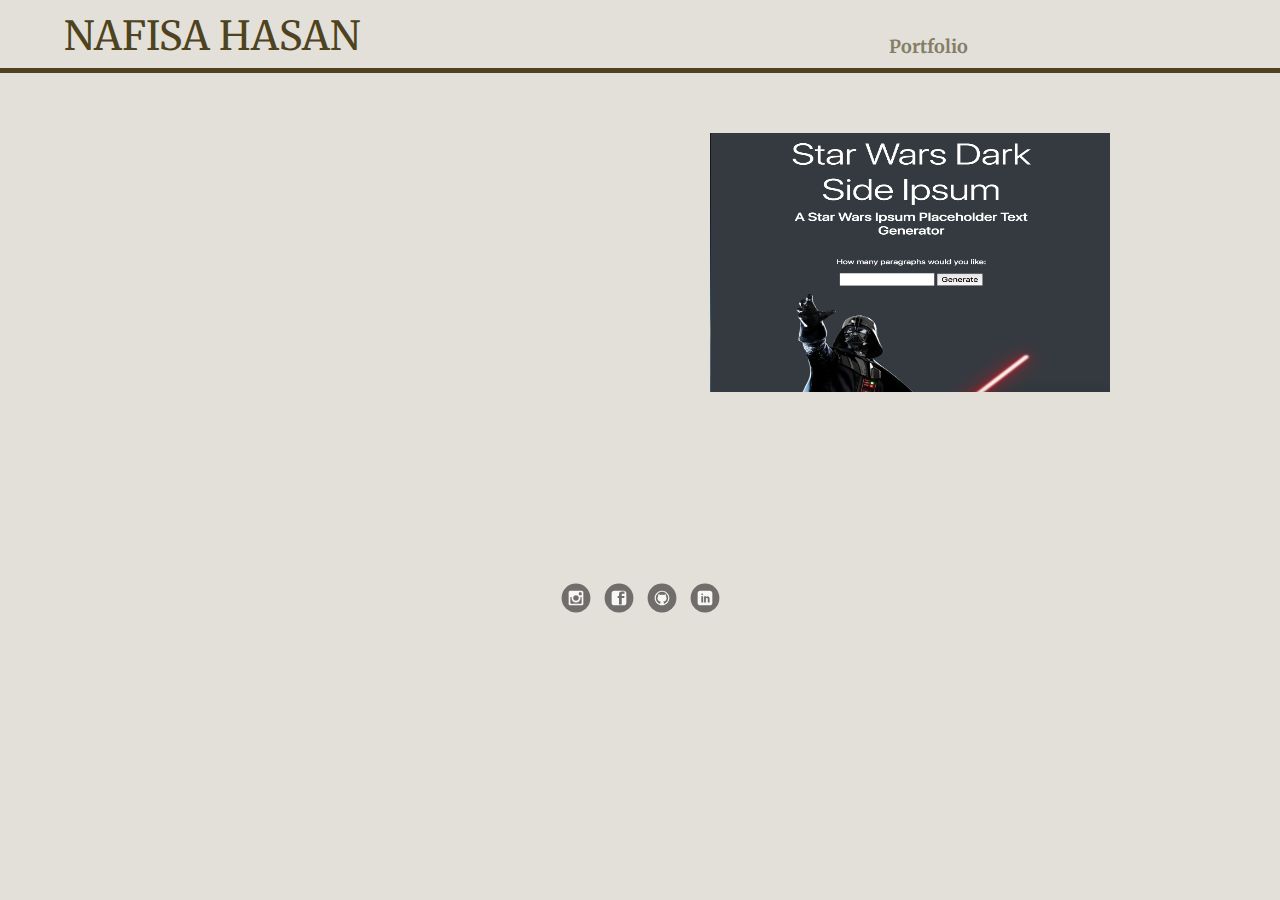
==== commit 613eb0b6: "updated website" ====
--- a/index.html
+++ b/index.html
@@ -17,7 +17,6 @@
 			<nav>
 				<ul>
 					<li><a href="index.html" class="selected">Portfolio</a></li>
-					<li><a href="about.html" class="hover-color">About</a></li>
 				</ul>
 
 			</nav>
@@ -34,7 +33,6 @@
 		</div>
 		</section>
 		<footer>
-			<a href="http://twitter.com/ficklestt"><img src="img/twitter.svg" alt="Twitter logo" class="social-icon"></a>
 			<a href="http://instagram.com/ficklest"><img src="img/instagram.svg" alt="Instagram logo" class="social-icon"></a>
 			<a href="http://facebook.com/nafisahasan"><img src="img/facebook-square.svg" alt="Facebook logo" class="social-icon"></a>
 			<a href="http://github.com/nafisahasan"><img src="img/github.svg" class="social-icon" alt="Github logo"></a>
